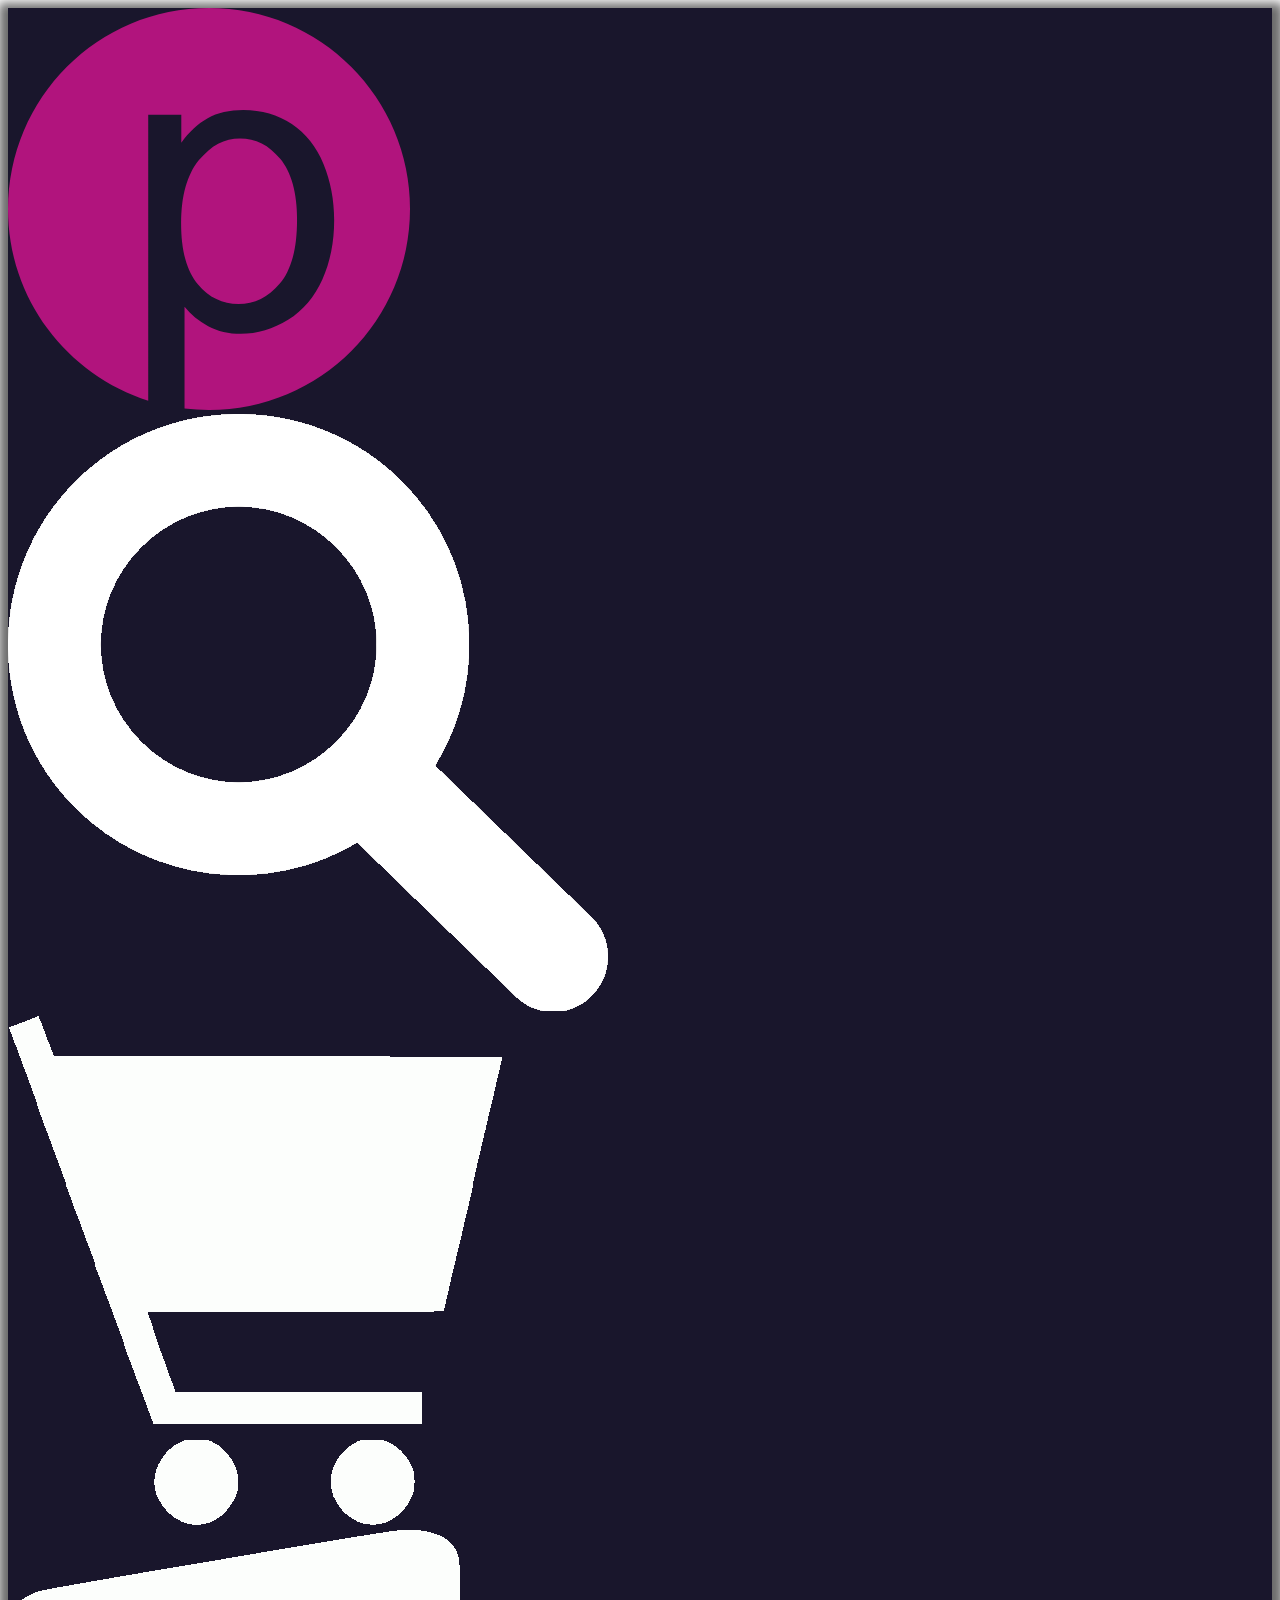
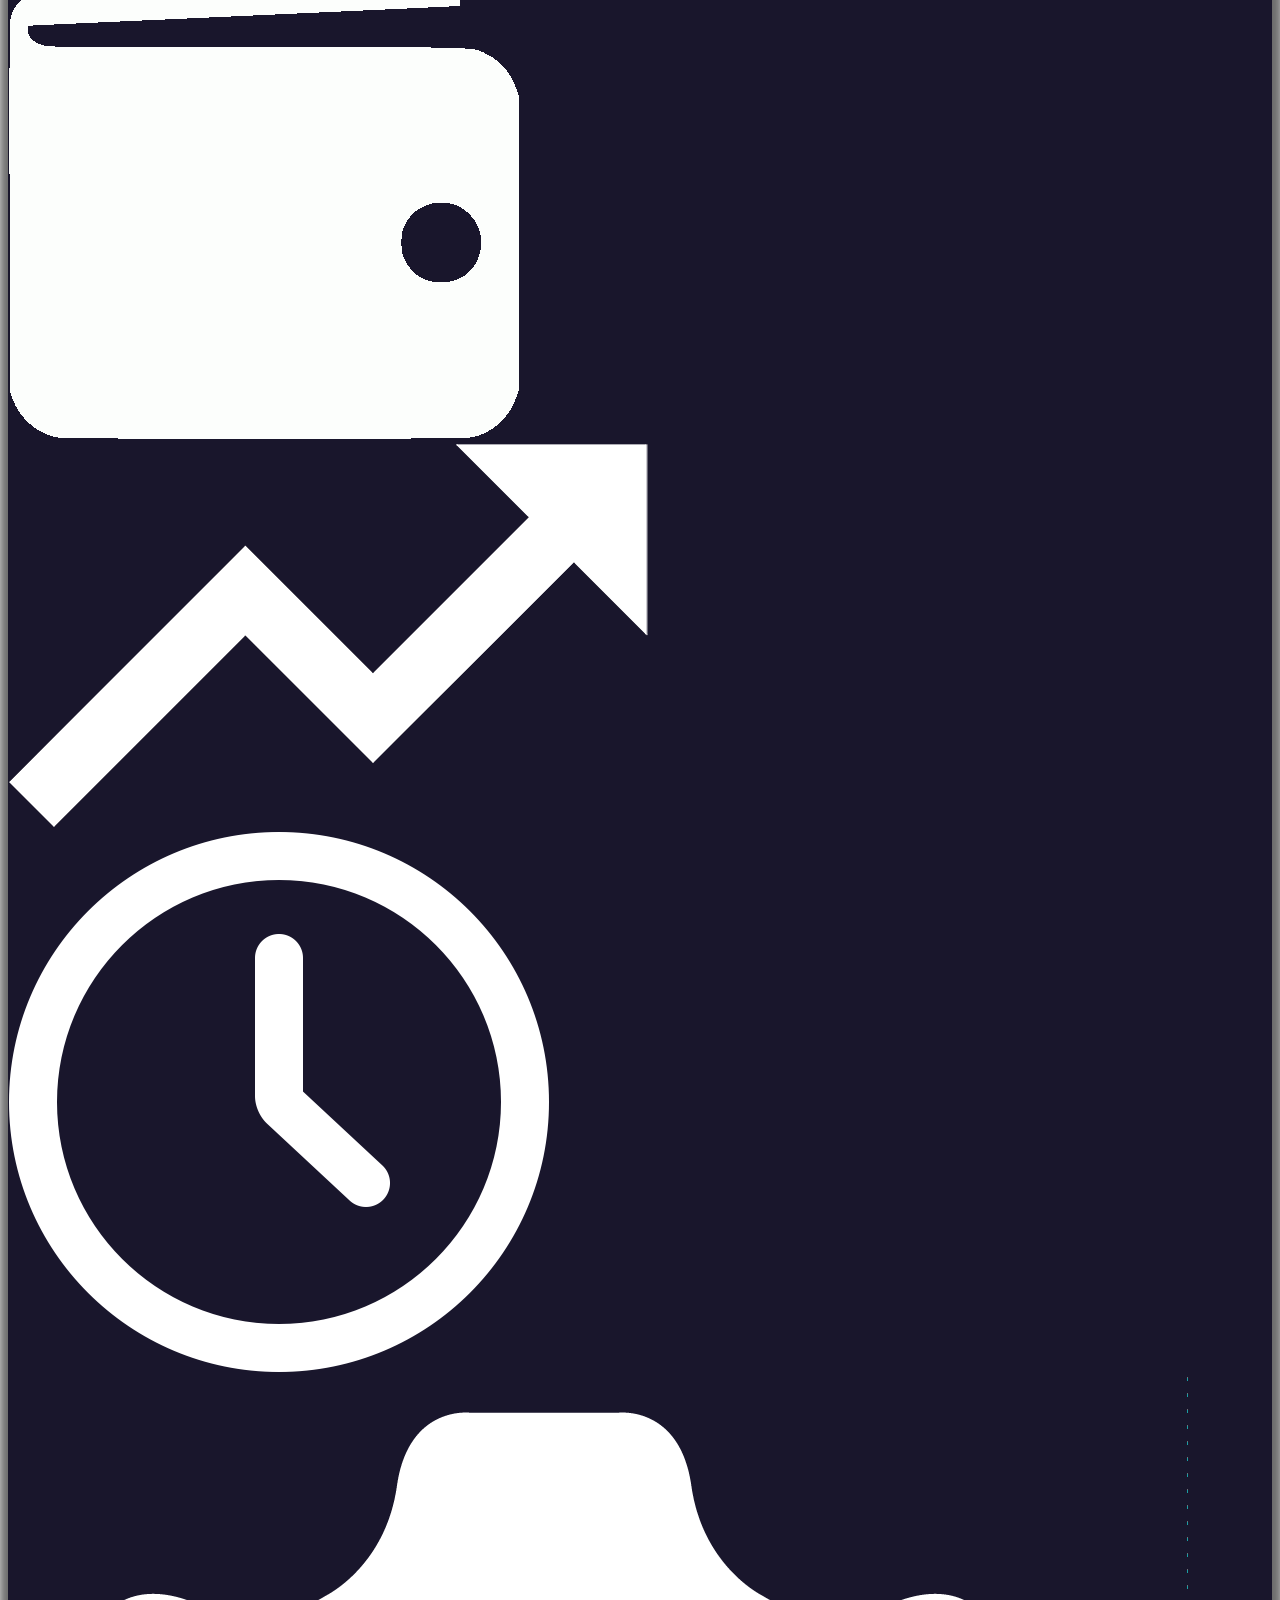
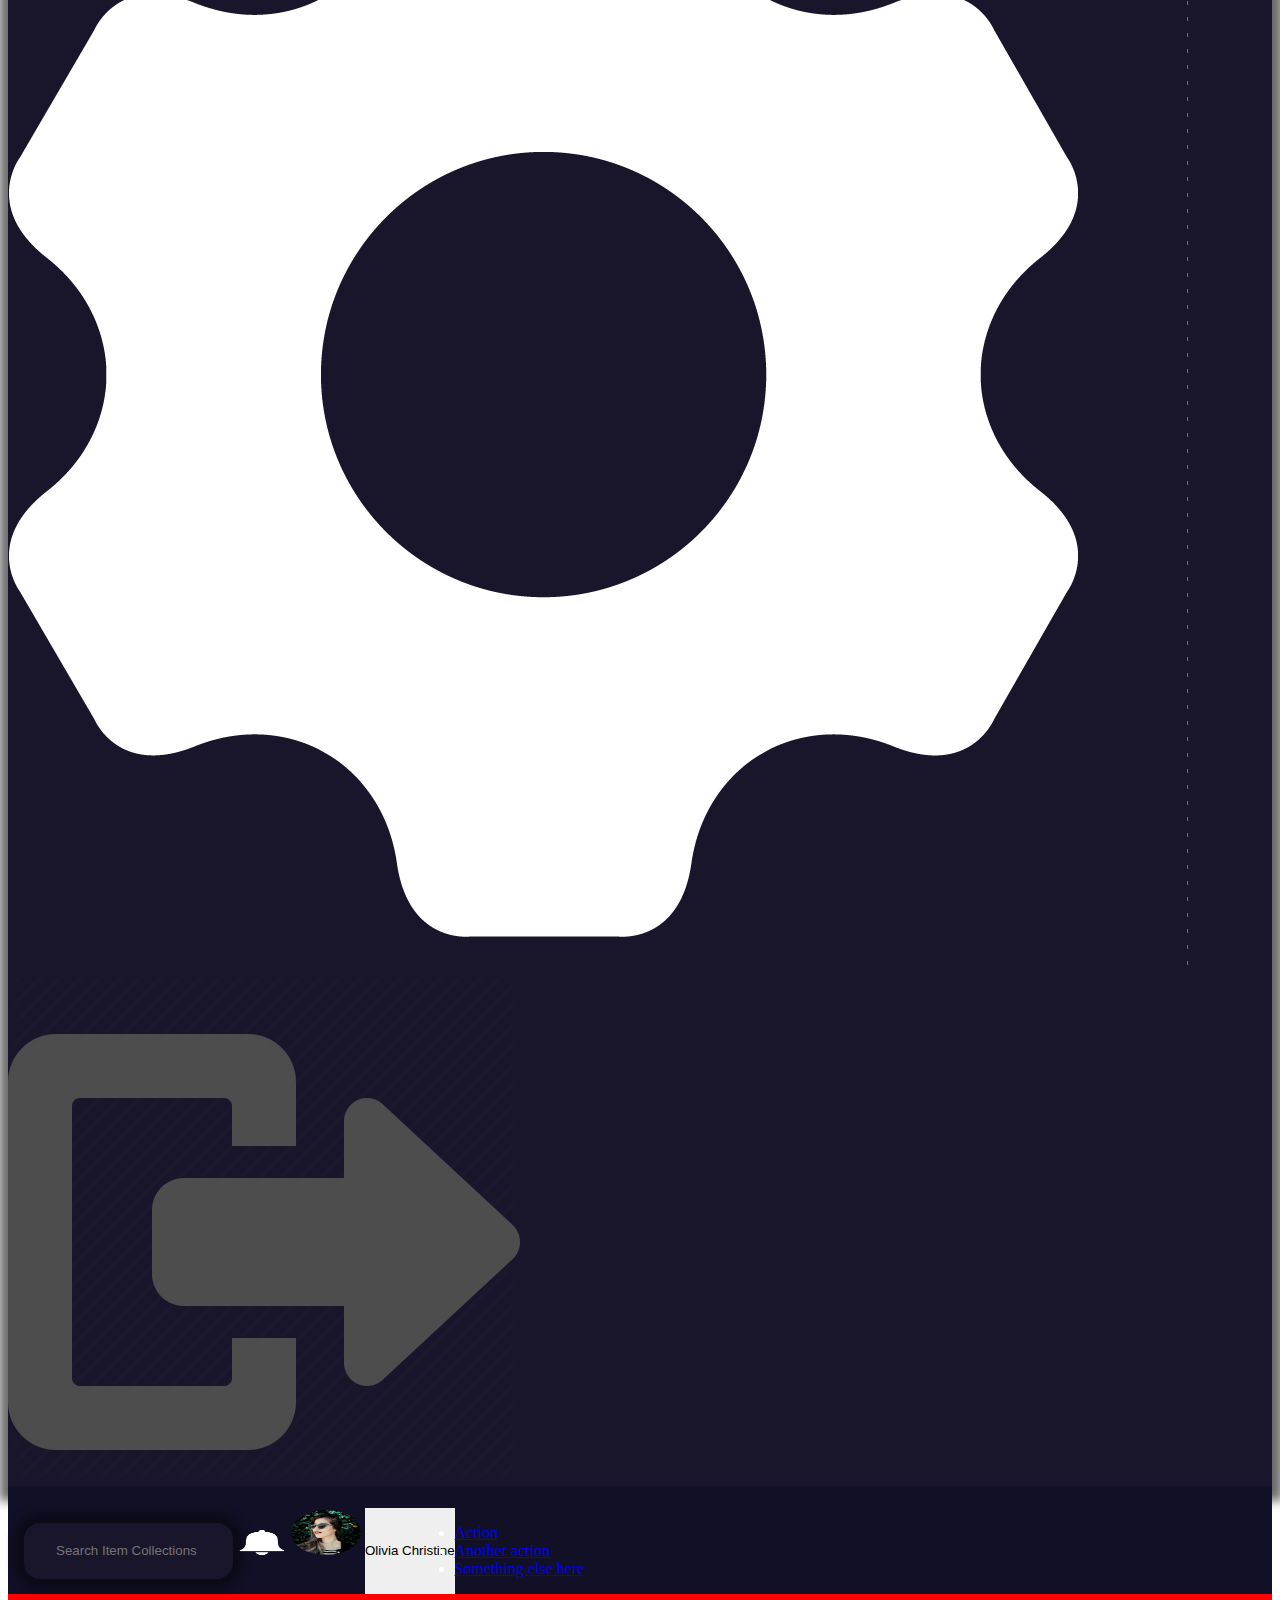
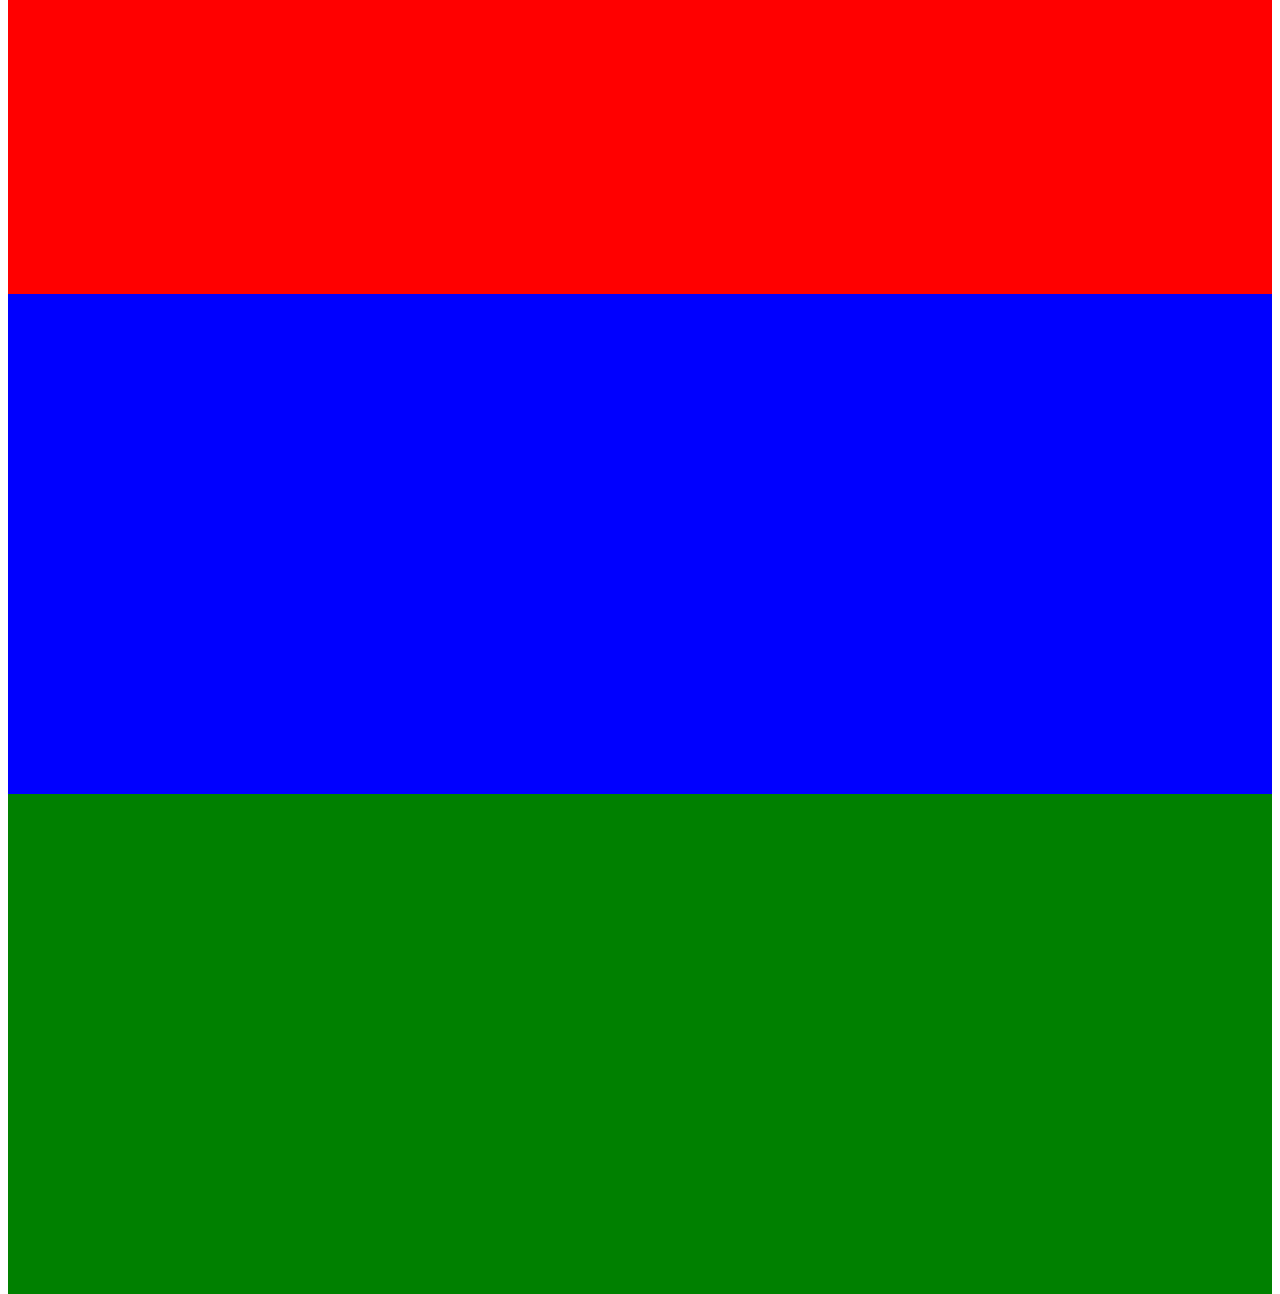
==== index2.html @ acce2c9c "St3" ====
<!DOCTYPE html>
<html lang="en">
<head>
    <meta charset="UTF-8">
    <meta http-equiv="X-UA-Compatible" content="IE=edge">
    <meta name="viewport" content="width=device-width, initial-scale=1.0">
    <title>Explicit : Dimension</title>
    <link href="https://cdn.jsdelivr.net/npm/bootstrap@5.0.2/dist/css/bootstrap.min.css" rel="stylesheet" integrity="sha384-EVSTQN3/azprG1Anm3QDgpJLIm9Nao0Yz1ztcQTwFspd3yD65VohhpuuCOmLASjC" crossorigin="anonymous">
    <link href="https://cdn.jsdelivr.net/npm/bootstrap@5.2.0-beta1/dist/css/bootstrap.min.css" rel="stylesheet" integrity="sha384-0evHe/X+R7YkIZDRvuzKMRqM+OrBnVFBL6DOitfPri4tjfHxaWutUpFmBp4vmVor" crossorigin="anonymous">
    <link rel="stylesheet" href="style.css">
  </head>
<body>
    <div class="container-fluid">

        <div class="row" style="min-height: 100vh;">

          <div class="col-lg-1 col-1 logo visually-hidden-focusable">

            <!-- <nav class="navbar navbar-expand-lg navbar-dark">

              <div class="container">
                <a href="" class="navbar-brand"></a>

                <button class="navbar-toggler" type="button" data-bs-toggle="collapse" data-bs-target="#navmenu">
                  <span class="navbar-toggler-icon"></span>
                </button>

                <div class="collapse navbar-collapse" id="navmenu">
                  <ul class="navbar-nav">
                    <li class="nav-item">
                      <a href="" class="nav-link">What You</a>
                    </li>

                    <li class="nav-item">
                      <a href="" class="nav-link">What Youll</a>
                    </li>

                    <li class="nav-item">
                      <a href="" class="nav-link">What You ill</a>
                    </li>
                  </ul>
                </div>

              </div>
            </nav> -->

            <div class="text-center mt-4">
                <img src="./Img/logo.png" class="rounded w-75" alt="...">
            </div>

            <div class="text-center mt-5">
                <img src="./Img/kindpng_254250.png" class="rounded w-25" alt="...">
            </div>

            <div class="text-center mt-5">
                <img src="./Img/pngaaa.com-3531843.png" class="rounded w-25" alt="...">
            </div>

            
            <div class="text-center mt-5">
                <img src="./Img/pngaaa.com-4803532.png" class="w-25" alt="...">
            </div>

            <div class="text-center mt-5">
                <img src="./Img/pinpng.com-axa-logo-png-4471346.png" class=" w-25" alt="...">
            </div>

            <div class="text-center mt-5">
              <img src="./Img/pngaaa.com-3626933.png" class="rounded w-25" alt="...">
          </div>

          <div class="text-center mt-5 pt-5">
            <img src="./Img/pngaaa.com-6824654.png" class="rounded w-25" alt="...">
          </div>

          <div class="text-center mt-5">
            <img src="./Img/exit-icon-9.jpg" class="rounded w-25" alt="...">
          </div>

          </div>


          <div class="col-12 two">

            <div class="row">
                <input type="search" name="" id="" class="search" placeholder="Search Item Collections">

                <img src="./Img/notifications-services-89415.png" alt="" class="bell ml-lg-5">

                <img src="./Img/Olivia.jpg" alt="" class="olly">

                <div class="dropdown" style="display: inline-flex; width: auto;">
                    <button class="btn text-light dropdown-toggle" type="button" id="dropdownMenuButton1" data-bs-toggle="dropdown" aria-expanded="false">
                      Olivia Christine
                    </button>
                    <ul class="dropdown-menu" aria-labelledby="dropdownMenuButton1">
                      <li><a class="dropdown-item" href="#">Action</a></li>
                      <li><a class="dropdown-item" href="#">Another action</a></li>
                      <li><a class="dropdown-item" href="#">Something else here</a></li>
                    </ul>
                </div>

                <!-- <nav class="navbar bg-light w-25" >
                  <div class="container" style="background-color: rgb(18, 16, 38);">
                    <a class="navbar-brand" href="#"></a>
                    <button class="navbar-toggler" type="button" data-bs-toggle="offcanvas" data-bs-target="#offcanvasNavbar" aria-controls="offcanvasNavbar" >
                      <span class="navbar-toggler-icon bg-light" ></span>
                    </button>
                    <div class="offcanvas offcanvas-end" tabindex="-1" id="offcanvasNavbar" aria-labelledby="offcanvasNavbarLabel" >
                      <div class="offcanvas-header" style="background-color: rgb(25, 22, 44)">
                        <h5 class="offcanvas-title " id="offcanvasNavbarLabel">Quick Access</h5>
                        <button type="button" class="btn-close" data-bs-dismiss="offcanvas" aria-label="Close"></button>
                      </div>
                      <div class="offcanvas-body" style="background-color: rgb(25, 22, 44)">
                        <ul class="navbar-nav justify-content-end flex-grow-1 pe-3" style="background-color: rgb(25, 22, 44)">

                          <li class="nav-item text-center">
                            <a class="nav-link active" aria-current="page" href="#"><img src="./Img/logo.png" class="w-25" alt=""></a>
                          </li>

                          <li class="nav-item text-center">
                            <a class="nav-link" href="#"><img src="./Img/kindpng_254250.png" alt="" class="wee"></a>
                          </li>

                          <li class="nav-item text-center">
                            <a class="nav-link" href="#"><img src="./Img/pngaaa.com-3531843.png" alt="" class="wee"></a>
                          </li>

                          <li class="nav-item text-center">
                            <a class="nav-link" href="#"><img src="./Img/pngaaa.com-4803532.png" alt="" class="wee"></a>
                          </li>

                          <li class="nav-item text-center">
                            <a class="nav-link" href="#"><img src="./Img/pinpng.com-axa-logo-png-4471346.png" alt="" class="wee"></a>
                          </li>

                          <li class="nav-item text-center">
                            <a class="nav-link" href="#"><img src="./Img/pngaaa.com-3626933.png" alt="" class="wee"></a>
                          </li>

                          <li class="nav-item text-center">
                            <a class="nav-link" href="#"><img src="./Img/pngaaa.com-6824654.png" alt="" class="wee"></a>
                          </li>

                          <li class="nav-item text-center">
                            <a class="nav-link" href="#"><img src="./Img/exit-icon-9.jpg" alt="" class="wee"></a>
                          </li>

                        </ul>
                       
                      </div>
                    </div>
                  </div>
                </nav> -->

            </div>

            <div class="main d-flex container-fluid mt-5" style="height: 80vh">
                            
                <section class="col-12 col-lg-8 " style="overflow-y: scroll;">

                  <div class="row" style="background-color: red; height: 300px; width:100%">

                  </div>

                  <div class="row" style="background-color: blue; height: 500px; width:100%">

                  </div>
                </section>

                <section class="col-12 col-lg-4 mx-lg-2"  style="background-color: green;height: 500px;">
                 
                </section>
            </div>
            
          </div>

        </div>

      </div>
    
    
    <script src="https://cdn.jsdelivr.net/npm/bootstrap@5.2.0-beta1/dist/js/bootstrap.bundle.min.js" integrity="sha384-pprn3073KE6tl6bjs2QrFaJGz5/SUsLqktiwsUTF55Jfv3qYSDhgCecCxMW52nD2" crossorigin="anonymous"></script>
  </body>
</body>
</html>
---- style.css ----
*{
    border: 0;
    padding: 0;
    box-sizing: border-box;
}

.logo{
    background-color: rgb(25, 22, 44);
    color: white; 
    box-shadow: 1px 5px 10px 10px rgba(0, 0, 0, 0.584);
    min-height: 100vh;
}

.two{
    background-color: rgb(18, 16, 38);
    color: white; 
}

.search{
    width: auto;
    margin-left: 1rem;
    margin-top: 1rem;
    color: white;
    box-shadow: 0px 0px 10px 10px rgba(0, 0, 0, 0.367);
    border-radius: 1rem;
    height: 3.5rem;
    outline: none;
    border: none;
    padding-left: 2rem;
    background-color: rgb(25, 22, 44);
}

.bell{
    height: 25px;
    width: 50px;
    margin-top: 2rem;
}

.olly{
    height: 45px;
    width: 70px;
    margin-top: 1.5rem;
    border-radius: 100%;
}

.wee{
    height: 1.5rem;
    width: 1.5rem;
    margin-top: 1.5rem;
}
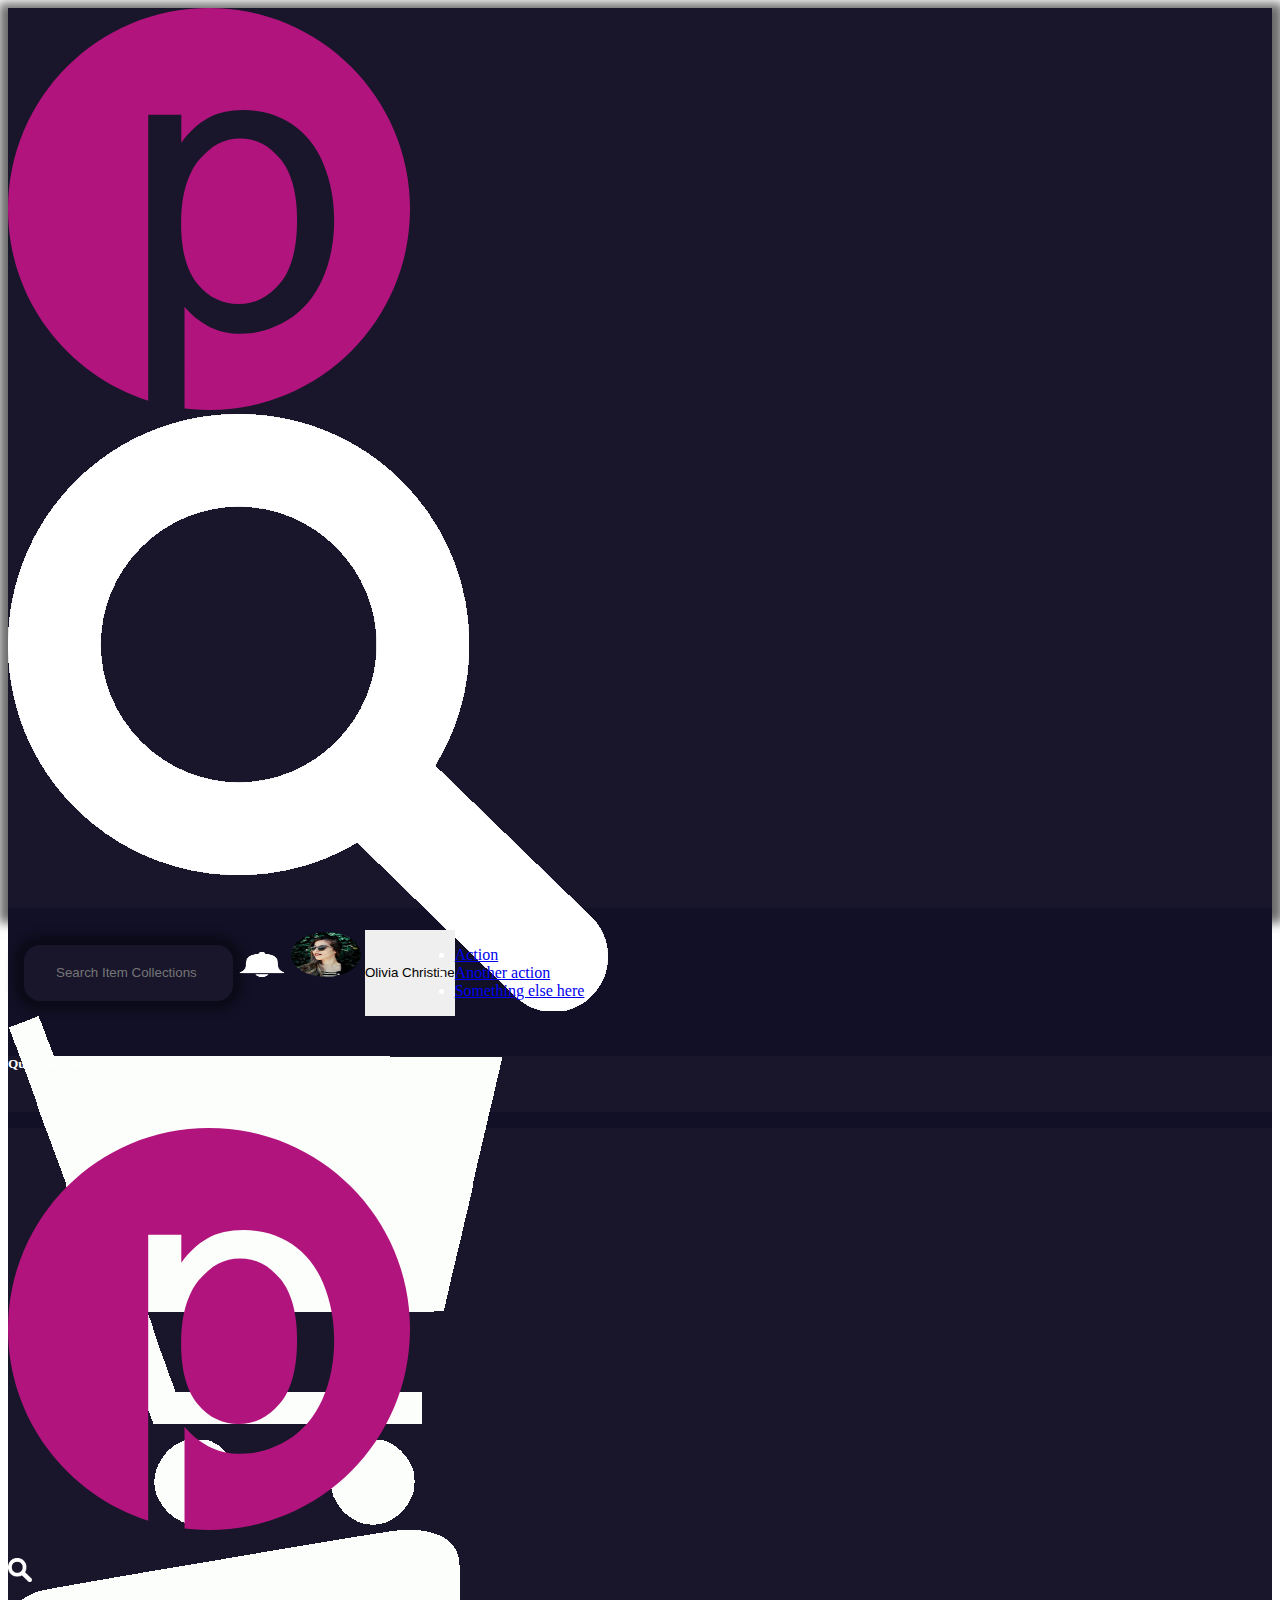
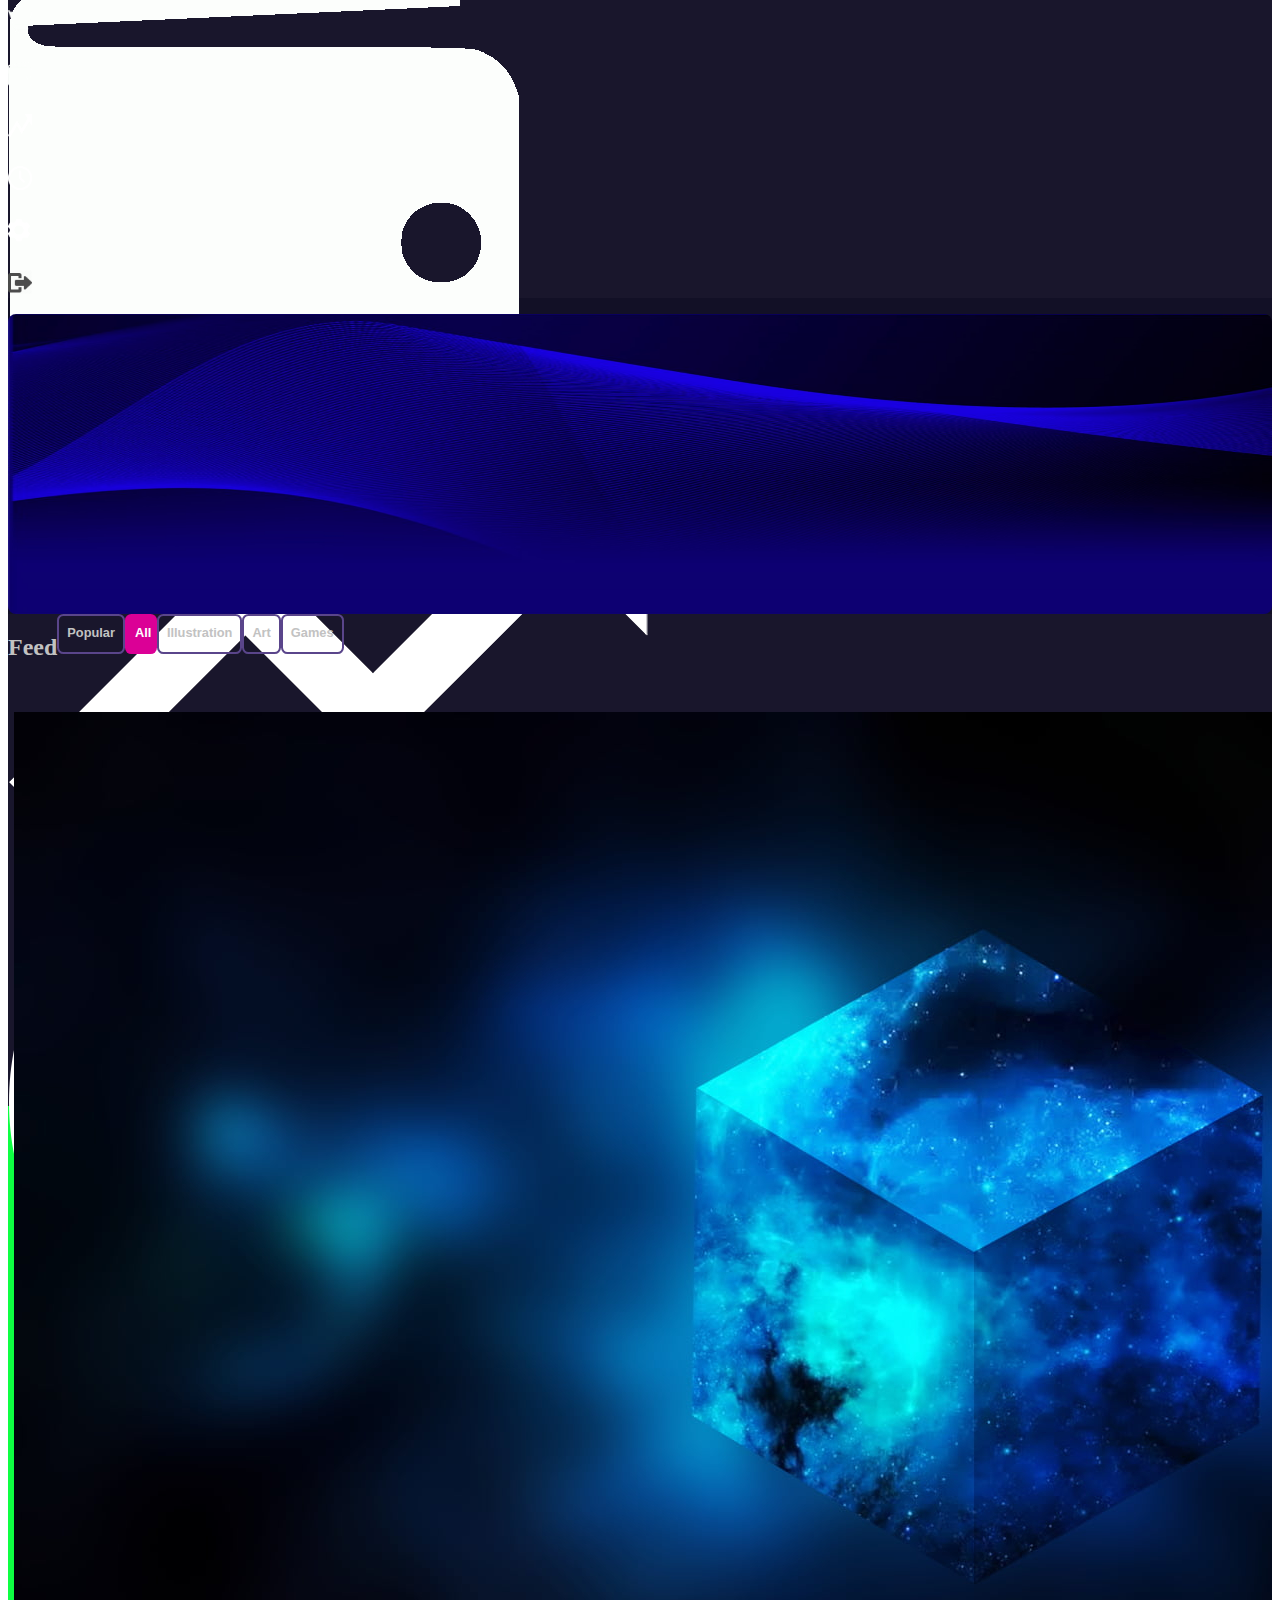
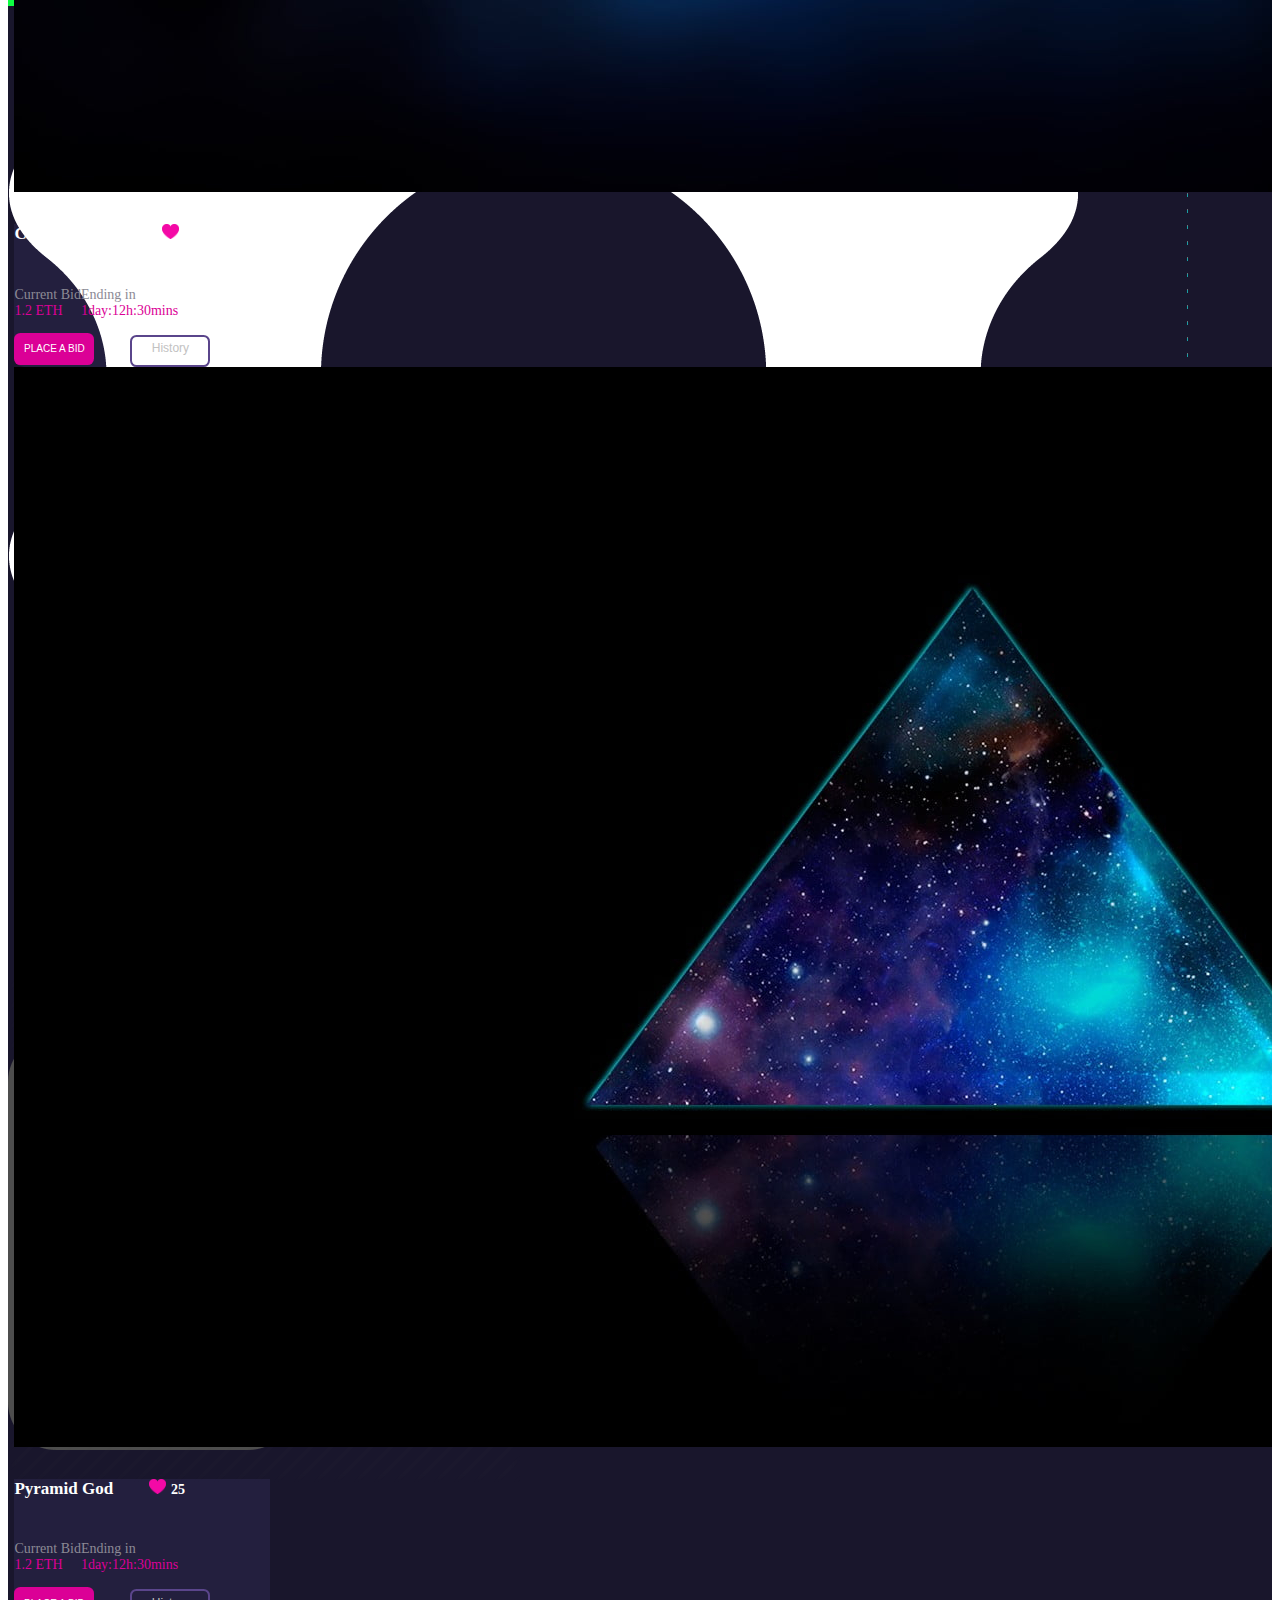
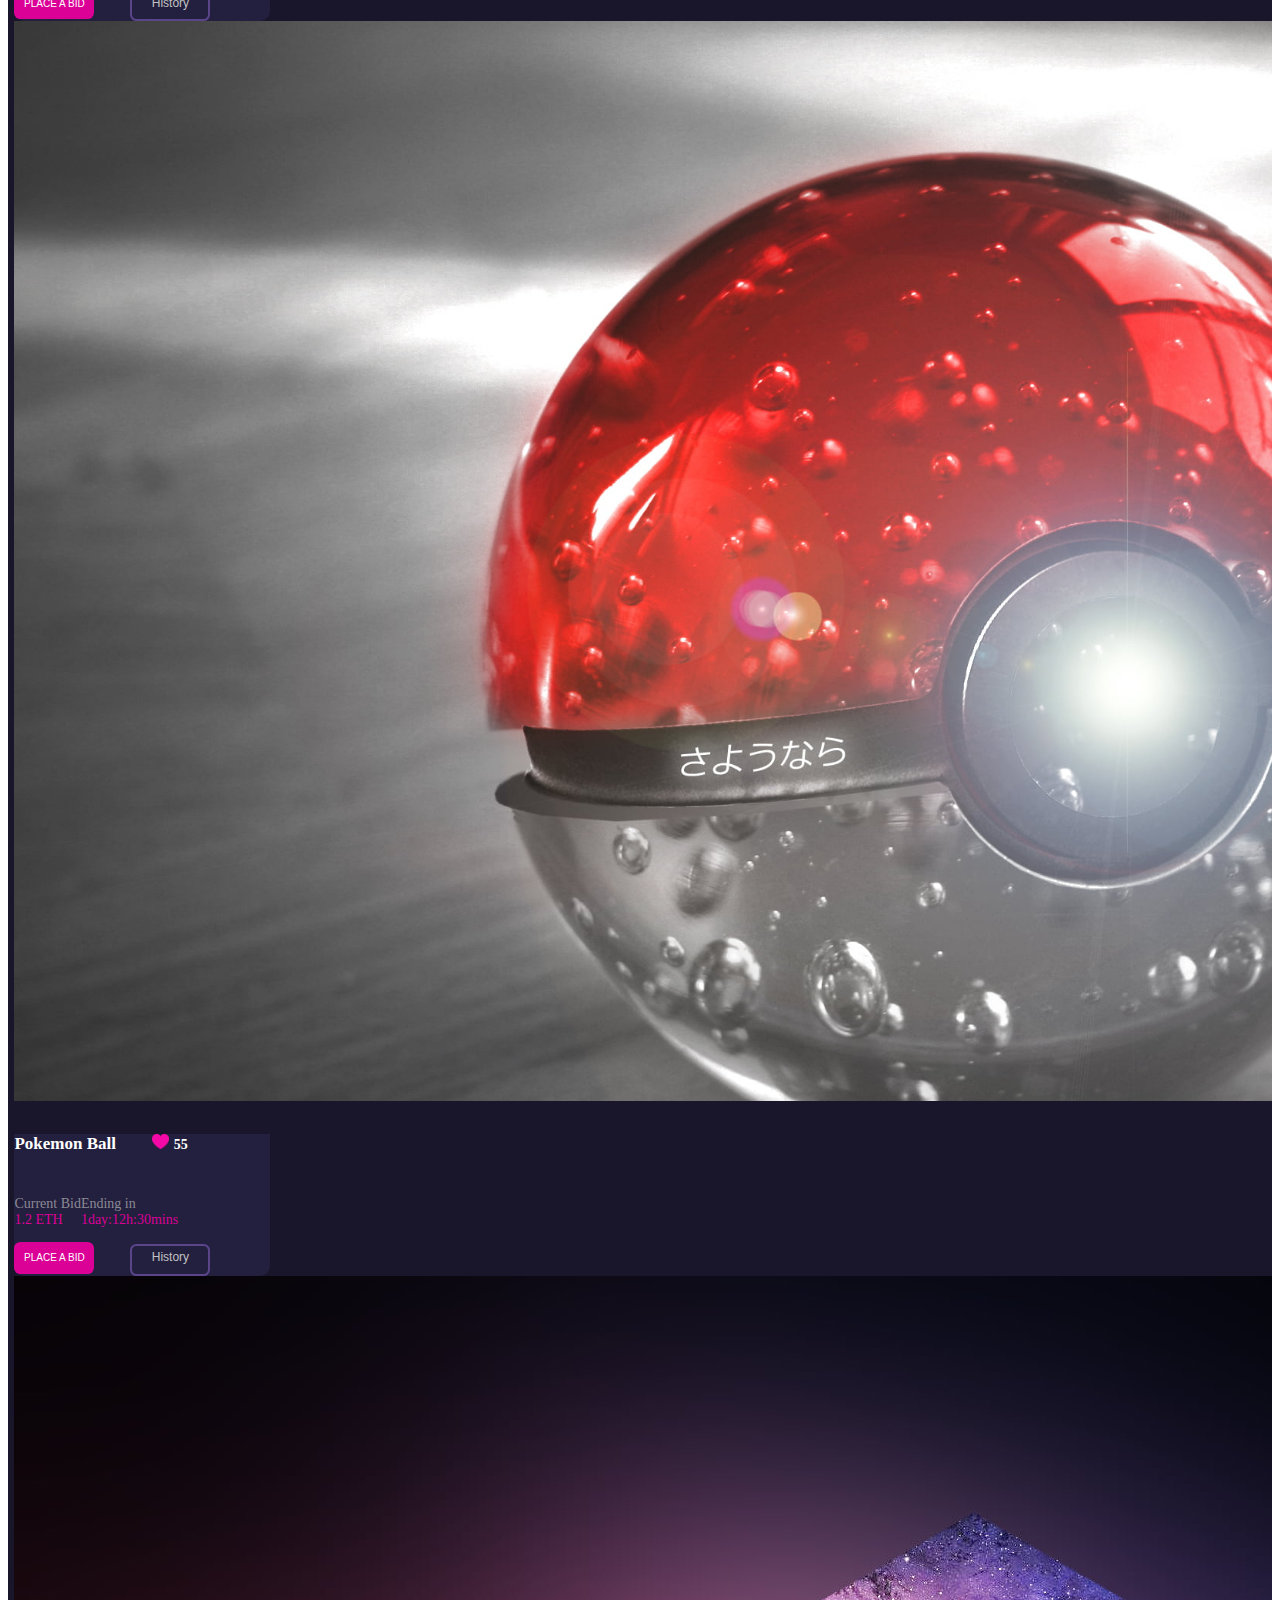
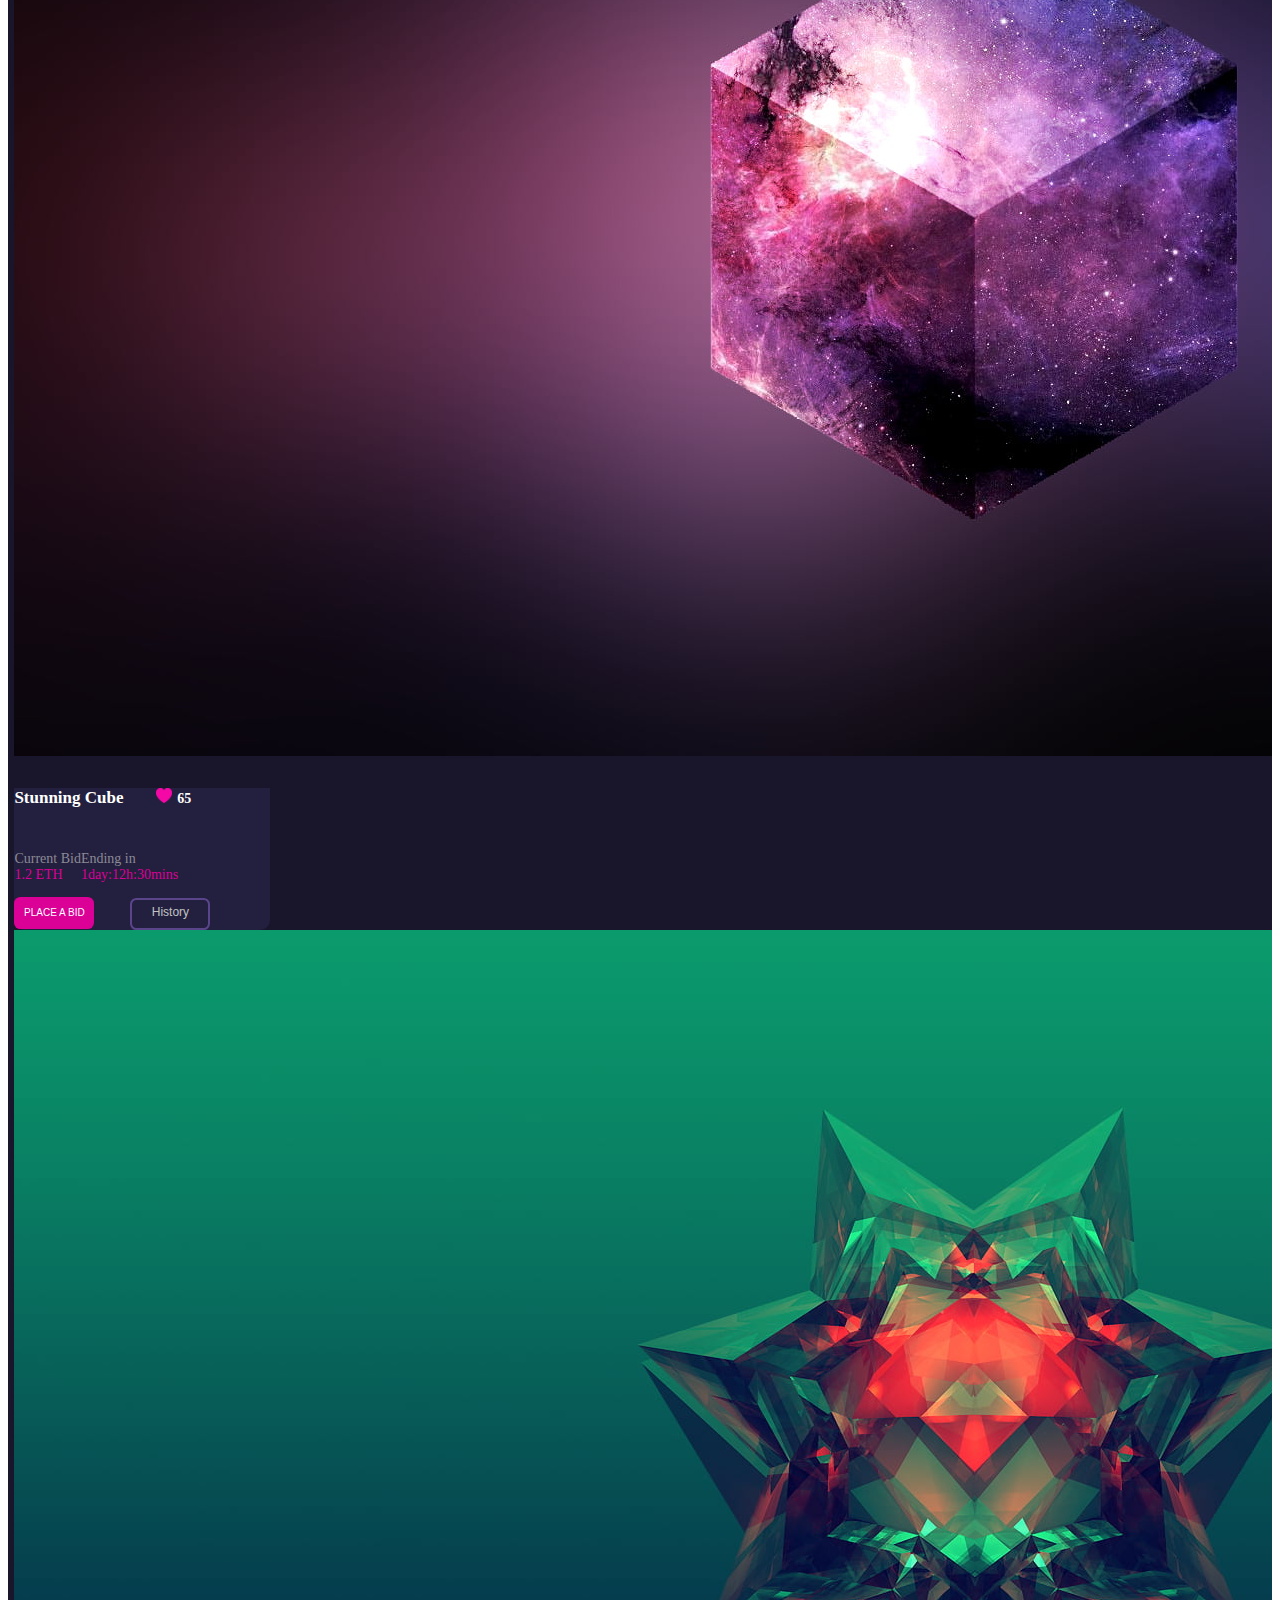
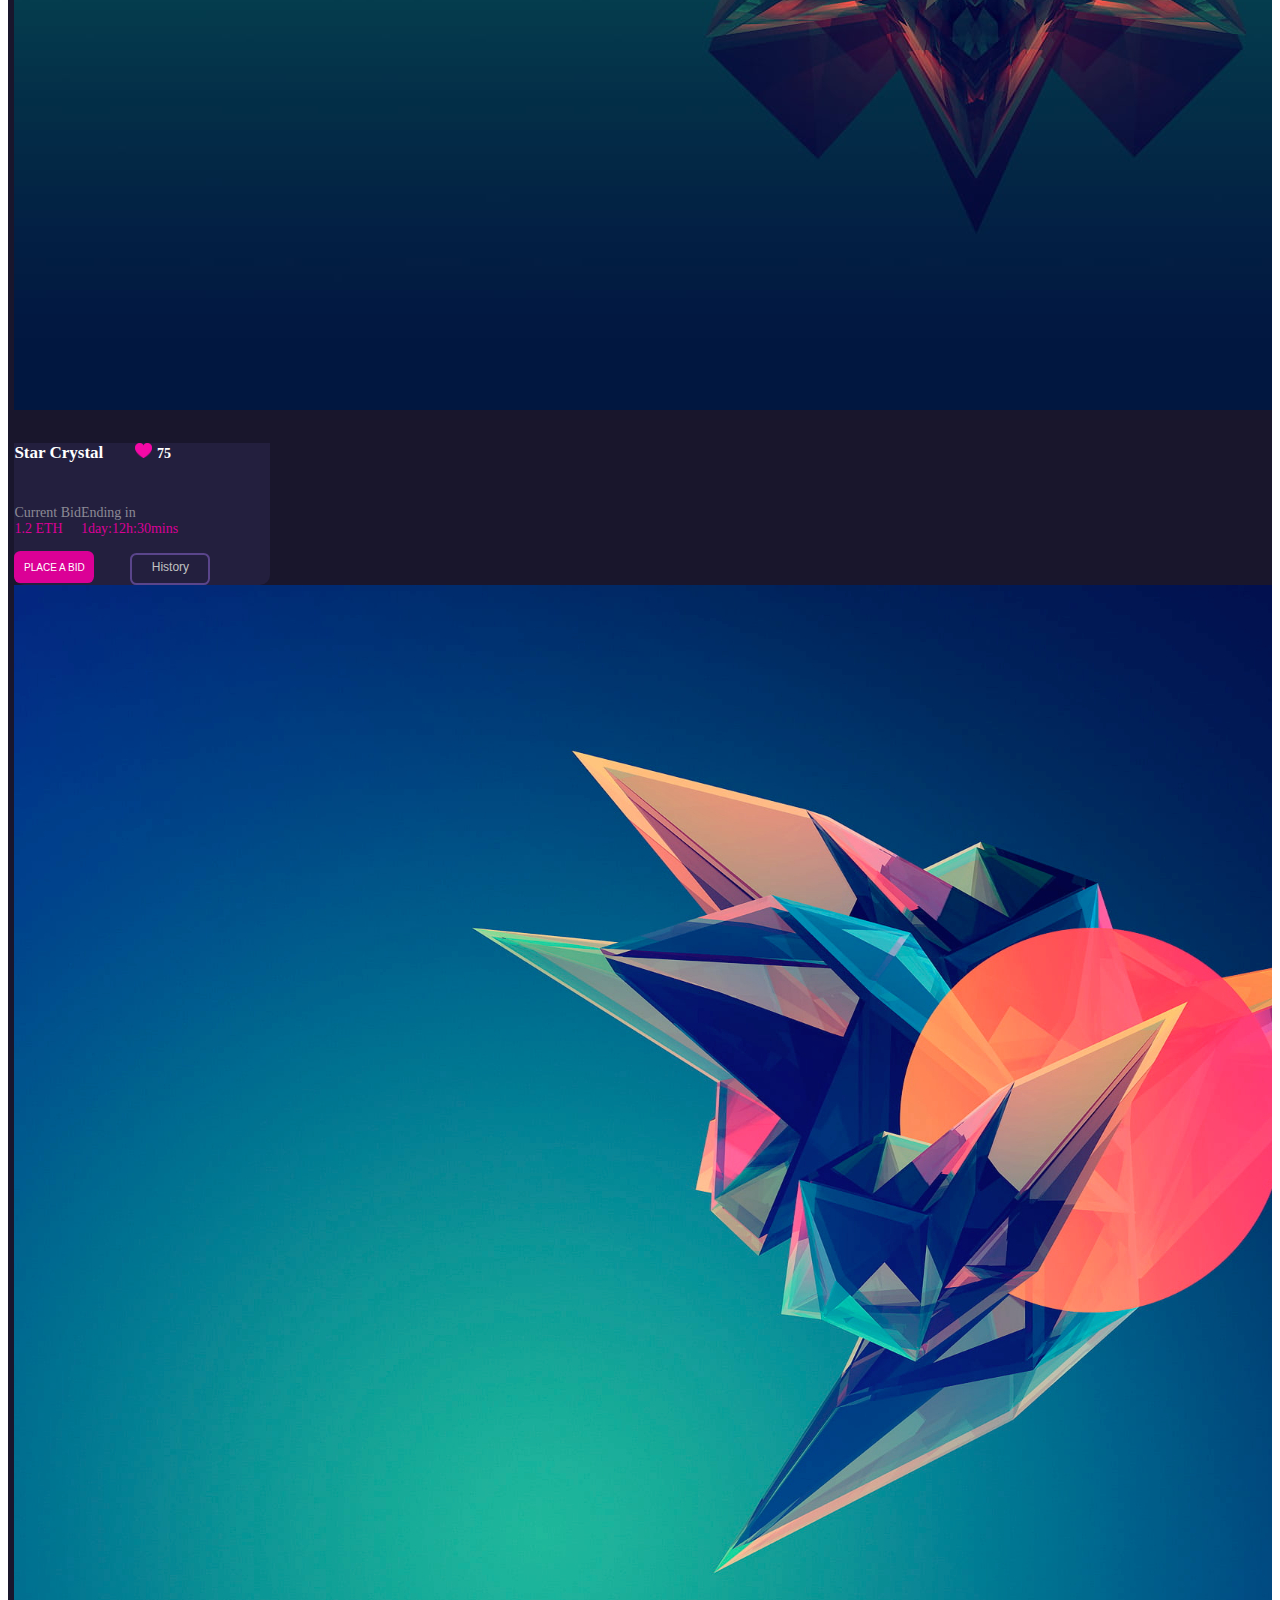
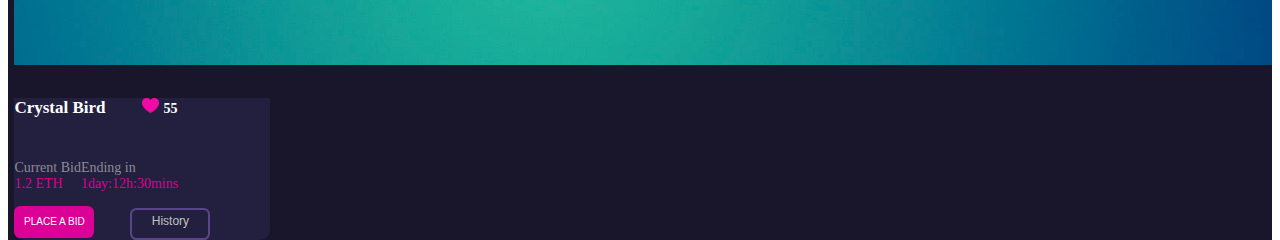
==== commit 4545866d: "Ver" ====
--- a/index2.html
+++ b/index2.html
@@ -12,37 +12,9 @@
 <body>
     <div class="container-fluid">
 
-        <div class="row" style="min-height: 100vh;">
-
-          <div class="col-lg-1 col-1 logo visually-hidden-focusable">
-
-            <!-- <nav class="navbar navbar-expand-lg navbar-dark">
-
-              <div class="container">
-                <a href="" class="navbar-brand"></a>
-
-                <button class="navbar-toggler" type="button" data-bs-toggle="collapse" data-bs-target="#navmenu">
-                  <span class="navbar-toggler-icon"></span>
-                </button>
-
-                <div class="collapse navbar-collapse" id="navmenu">
-                  <ul class="navbar-nav">
-                    <li class="nav-item">
-                      <a href="" class="nav-link">What You</a>
-                    </li>
-
-                    <li class="nav-item">
-                      <a href="" class="nav-link">What Youll</a>
-                    </li>
-
-                    <li class="nav-item">
-                      <a href="" class="nav-link">What You ill</a>
-                    </li>
-                  </ul>
-                </div>
-
-              </div>
-            </nav> -->
+        <div class="row">
+
+          <div class="col-lg-1 col-1 d-none d-lg-block logo">
 
             <div class="text-center mt-4">
                 <img src="./Img/logo.png" class="rounded w-75" alt="...">
@@ -80,7 +52,7 @@
           </div>
 
 
-          <div class="col-12 two">
+          <div class="col-lg-7 col-12 two">
 
             <div class="row">
                 <input type="search" name="" id="" class="search" placeholder="Search Item Collections">
@@ -100,7 +72,7 @@
                     </ul>
                 </div>
 
-                <!-- <nav class="navbar bg-light w-25" >
+                <nav class="navbar bg-light w-25" >
                   <div class="container" style="background-color: rgb(18, 16, 38);">
                     <a class="navbar-brand" href="#"></a>
                     <button class="navbar-toggler" type="button" data-bs-toggle="offcanvas" data-bs-target="#offcanvasNavbar" aria-controls="offcanvasNavbar" >
@@ -151,28 +123,186 @@
                       </div>
                     </div>
                   </div>
-                </nav> -->
-
-            </div>
-
-            <div class="main d-flex container-fluid mt-5" style="height: 80vh">
+                </nav>
+
+            </div>
+
+            <div class="main d-flex container-fluid mt-5 mx-0 px-0" style="height: 80vh; width: 100%;">
                             
-                <section class="col-12 col-lg-8 " style="overflow-y: scroll;">
-
-                  <div class="row" style="background-color: red; height: 300px; width:100%">
-
+                <section class="col-12 col-lg-12 px-0" style="overflow-y: scroll;">
+
+                  <div class="row px-0 mx-0" style="height: 300px; width:100% ;">
+                      <img src="./Img/Royal Blue Wavy Abstract Web Background Wallpaper.jpg" class="web px-0" alt="">
                   </div>
 
-                  <div class="row" style="background-color: blue; height: 500px; width:100%">
+                  <div class="row mt-3 px-0 feed-card" style=" height: auto; width:100%">
+          
+                        <div class="flex">
+                          <h2 class="mt-4 mx-lg-4 px-lg-1" style="color:rgb(194, 194, 194);font-size: 1.5rem;">Feed</h2>
+        
+                          <button class="pop mt-4 mx-lg-4 px-lg-4 mx-1">Popular</button>
+        
+                          <button class="all mt-4 mx-lg-4 px-lg-5">All</button>
+        
+                          <button class="pop mt-4 mx-lg-4 px-lg-3 mx-1">Illustration</button>
+        
+                          <button class="pop mt-4 mx-lg-4 px-lg-5">Art</button>
+        
+                          <button class="pop mt-4 mx-lg-4 px-lg-4 mx-1">Games</button>
+                      </div>
+
+
+                      <section class="row bod">
+
+                       <div class="col-12 col-sm-4 mx-0 my-3 mad">
+                        <div class="card border-0" style="width: 16rem;background-color: transparent;">
+                          <img src="./Img/Cubic T.jpg" class="card-img-top" alt="...">
+                          <div class="card-body" style="background-color: rgb(35, 31, 62); border-bottom-left-radius: 10px; border-bottom-right-radius: 10px;">                          
+                            <h5 class="mx-1 mt-2" style="font-size: 17px;">Cubic Thunder <img src="./Img/Daco_2780076.png" alt="" class="ht" style="margin-left: 2rem;"><span style="font-size: 14px;margin-left: 0.3rem;">65</span></h5>
+
+                            <div class="cut" style="display: flex;">
+                              <p style="color: rgb(140, 138, 149);font-size: 14px;" class="mx-1">Current Bid <br><span style="color:  rgb(219, 0, 150);">1.2 ETH</span></p>
+          
+                              <p style="color: rgb(140, 138, 149);font-size: 14px;"  class="mx-3">Ending in <br> <span style="color:  rgb(219, 0, 150);">1day:12h:30mins</span></p>
+                            </div>
+
+                            <div class="bt d-flex">
+                              <button class="alli">Place a bid</button>
+        
+                              <button class="popi">History</button>
+                            </div>
+                        </div>                    
+                       </div>
+                       </div>
+
+
+
+                       <div class="col-12 col-sm-4 mx-0 my-3 mad">
+                        <div class="card border-0" style="width: 16rem;background-color: transparent;">
+                          <img src="./Img/Pyramid.jpg" class="card-img-top" alt="...">
+                          <div class="card-body" style="background-color: rgb(35, 31, 62); border-bottom-left-radius: 10px; border-bottom-right-radius: 10px;">                          
+                            <h5 class="mx-1 mt-2" style="font-size: 17px;">Pyramid God <img src="./Img/Daco_2780076.png" alt="" class="ht" style="margin-left: 2rem;"><span style="font-size: 14px;margin-left: 0.3rem;">25</span></h5>
+
+                            <div class="cut" style="display: flex;">
+                              <p style="color: rgb(140, 138, 149);font-size: 14px;" class="mx-1">Current Bid <br><span style="color:  rgb(219, 0, 150);">1.2 ETH</span></p>
+          
+                              <p style="color: rgb(140, 138, 149);font-size: 14px;"  class="mx-3">Ending in <br> <span style="color:  rgb(219, 0, 150);">1day:12h:30mins</span></p>
+                            </div>
+
+                            <div class="bt d-flex">
+                              <button class="alli">Place a bid</button>
+        
+                              <button class="popi">History</button>
+                            </div>
+                        </div>                    
+                       </div>
+                       </div>
+
+                       <div class="col-12 col-sm-4 mx-0 my-3 mad">
+                        <div class="card border-0" style="width: 16rem;background-color: transparent;">
+                          <img src="./Img/Pokemon.jpg" class="card-img-top" alt="...">
+                          <div class="card-body" style="background-color: rgb(35, 31, 62); border-bottom-left-radius: 10px; border-bottom-right-radius: 10px;">                          
+                            <h5 class="mx-1 mt-2" style="font-size: 17px;">Pokemon Ball <img src="./Img/Daco_2780076.png" alt="" class="ht" style="margin-left: 2rem;"><span style="font-size: 14px;margin-left: 0.3rem;">55</span></h5>
+
+                            <div class="cut" style="display: flex;">
+                              <p style="color: rgb(140, 138, 149);font-size: 14px;" class="mx-1">Current Bid <br><span style="color:  rgb(219, 0, 150);">1.2 ETH</span></p>
+          
+                              <p style="color: rgb(140, 138, 149);font-size: 14px;"  class="mx-3">Ending in <br> <span style="color:  rgb(219, 0, 150);">1day:12h:30mins</span></p>
+                            </div>
+
+                            <div class="bt d-flex">
+                              <button class="alli">Place a bid</button>
+        
+                              <button class="popi">History</button>
+                            </div>
+                        </div>                    
+                       </div>
+                       </div>
+
+
+                       <div class="col-12 col-sm-4 mx-0 my-0 mad mb-3">
+                        <div class="card border-0" style="width: 16rem;background-color: transparent;">
+                          <img src="./Img/Stun.jpg" class="card-img-top" alt="...">
+                          <div class="card-body" style="background-color: rgb(35, 31, 62); border-bottom-left-radius: 10px; border-bottom-right-radius: 10px;">                          
+                            <h5 class="mx-1 mt-2" style="font-size: 17px;">Stunning Cube<img src="./Img/Daco_2780076.png" alt="" class="ht" style="margin-left: 2rem;"><span style="font-size: 14px;margin-left: 0.3rem;">65</span></h5>
+
+                            <div class="cut" style="display: flex;">
+                              <p style="color: rgb(140, 138, 149);font-size: 14px;" class="mx-1">Current Bid <br><span style="color:  rgb(219, 0, 150);">1.2 ETH</span></p>
+          
+                              <p style="color: rgb(140, 138, 149);font-size: 14px;"  class="mx-3">Ending in <br> <span style="color:  rgb(219, 0, 150);">1day:12h:30mins</span></p>
+                            </div>
+
+                            <div class="bt d-flex">
+                              <button class="alli">Place a bid</button>
+        
+                              <button class="popi">History</button>
+                            </div>
+                        </div>                    
+                       </div>
+                       </div>
+
+                       <div class="col-12 col-sm-4 mx-0 my-0 mad mb-3">
+                        <div class="card border-0" style="width: 16rem;background-color: transparent;">
+                          <img src="./Img/Star.jpg" class="card-img-top" alt="...">
+                          <div class="card-body" style="background-color: rgb(35, 31, 62); border-bottom-left-radius: 10px; border-bottom-right-radius: 10px;">                          
+                            <h5 class="mx-1 mt-2" style="font-size: 17px;">Star Crystal<img src="./Img/Daco_2780076.png" alt="" class="ht" style="margin-left: 2rem;"><span style="font-size: 14px;margin-left: 0.3rem;">75</span></h5>
+
+                            <div class="cut" style="display: flex;">
+                              <p style="color: rgb(140, 138, 149);font-size: 14px;" class="mx-1">Current Bid <br><span style="color:  rgb(219, 0, 150);">1.2 ETH</span></p>
+          
+                              <p style="color: rgb(140, 138, 149);font-size: 14px;"  class="mx-3">Ending in <br> <span style="color:  rgb(219, 0, 150);">1day:12h:30mins</span></p>
+                            </div>
+
+                            <div class="bt d-flex">
+                              <button class="alli">Place a bid</button>
+        
+                              <button class="popi">History</button>
+                            </div>
+                        </div>                    
+                       </div>
+                       </div>
+
+                       <div class="col-12 col-sm-4 mx-0 my-0 mad mb-3">
+                        <div class="card border-0" style="width: 16rem;background-color: transparent;">
+                          <img src="./Img/Crystal.jpg" class="card-img-top" alt="...">
+                          <div class="card-body" style="background-color: rgb(35, 31, 62); border-bottom-left-radius: 10px; border-bottom-right-radius: 10px;">                          
+                            <h5 class="mx-1 mt-2" style="font-size: 17px;">Crystal Bird <img src="./Img/Daco_2780076.png" alt="" class="ht" style="margin-left: 2rem;"><span style="font-size: 14px;margin-left: 0.3rem;">55</span></h5>
+
+                            <div class="cut" style="display: flex;">
+                              <p style="color: rgb(140, 138, 149);font-size: 14px;" class="mx-1">Current Bid <br><span style="color:  rgb(219, 0, 150);">1.2 ETH</span></p>
+          
+                              <p style="color: rgb(140, 138, 149);font-size: 14px;"  class="mx-3">Ending in <br> <span style="color:  rgb(219, 0, 150);">1day:12h:30mins</span></p>
+                            </div>
+
+                            <div class="bt d-flex">
+                              <button class="alli">Place a bid</button>
+        
+                              <button class="popi">History</button>
+                            </div>
+                        </div>                    
+                       </div>
+                       </div>
+
+                        
+
+                      </section>
+
+                      
 
                   </div>
                 </section>
 
-                <section class="col-12 col-lg-4 mx-lg-2"  style="background-color: green;height: 500px;">
+                
+            </div>
+            
+          </div>
+
+          <div class="three col-lg-4 pt-lg-5">
+            <section class="col-12 col-lg-4"  style="background-color: rgb(14, 255, 66);height: 500px; width: 100%; margin-top: 4.5rem;">
+
+              
                  
-                </section>
-            </div>
-            
+            </section>
           </div>
 
         </div>
--- a/style.css
+++ b/style.css
@@ -8,7 +8,7 @@
     background-color: rgb(25, 22, 44);
     color: white; 
     box-shadow: 1px 5px 10px 10px rgba(0, 0, 0, 0.584);
-    min-height: 100vh;
+    height: 100vh;
 }
 
 .two{
@@ -48,3 +48,89 @@
     width: 1.5rem;
     margin-top: 1.5rem;
 }
+
+.three{
+    background-color: rgb(18, 16, 38);
+}
+
+.web{
+    width:100%;
+    height: 100%;
+    border-radius: 0.5rem;
+}
+
+.feed-card{
+    background-color: rgb(25, 22, 44);
+}
+
+.flex{
+    display: flex;
+    height: 50px;
+}
+
+.pop{
+    background-color: transparent;
+    border: 2px solid rgb(90, 69, 139);
+    padding: 0.5rem;
+    font-weight: 600;
+    height: 2.5rem;
+    border-radius: 0.4rem;
+    font-size: .8rem;
+    color: rgb(194, 194, 194);
+    padding: auto;
+    width: auto;
+    padding-top: 0.3rem;
+}
+
+.all{
+    color: white;
+    background-color: rgb(219, 0, 150);
+    height: 2.5rem;
+    padding: 0.5rem;
+    border-radius: 0.4rem;
+    font-size: .8rem;
+    font-weight: 600;
+    width: 2rem;
+    padding-top: 0.3rem;
+    border: 2px solid transparent;
+}
+
+.ht{
+    height: 15px;
+}
+
+
+.popi{
+    background-color: transparent;
+    border: 2px solid rgb(90, 69, 139);
+    padding: 0.5rem;
+    font-weight: 100;
+    font-size: 12px;
+    width: 5rem;
+    height: 2rem;
+    border-radius: 0.4rem;
+    margin-left: 2rem;
+    color: rgb(194, 194, 194);
+    padding-top: 0.2rem;
+}
+
+.alli{
+    color: white;
+    background-color: rgb(219, 0, 150);
+    height: 2rem;
+    border-radius: 0.4rem;
+    font-weight: 500;
+    text-transform: uppercase;
+    width: 5rem;
+    font-size: 10px;
+    border: 2px solid transparent;
+}
+
+.mad{
+    margin-right: 2rem;
+}
+
+.bod{
+    margin-top: 3rem;
+    margin-left: .4rem;
+}
